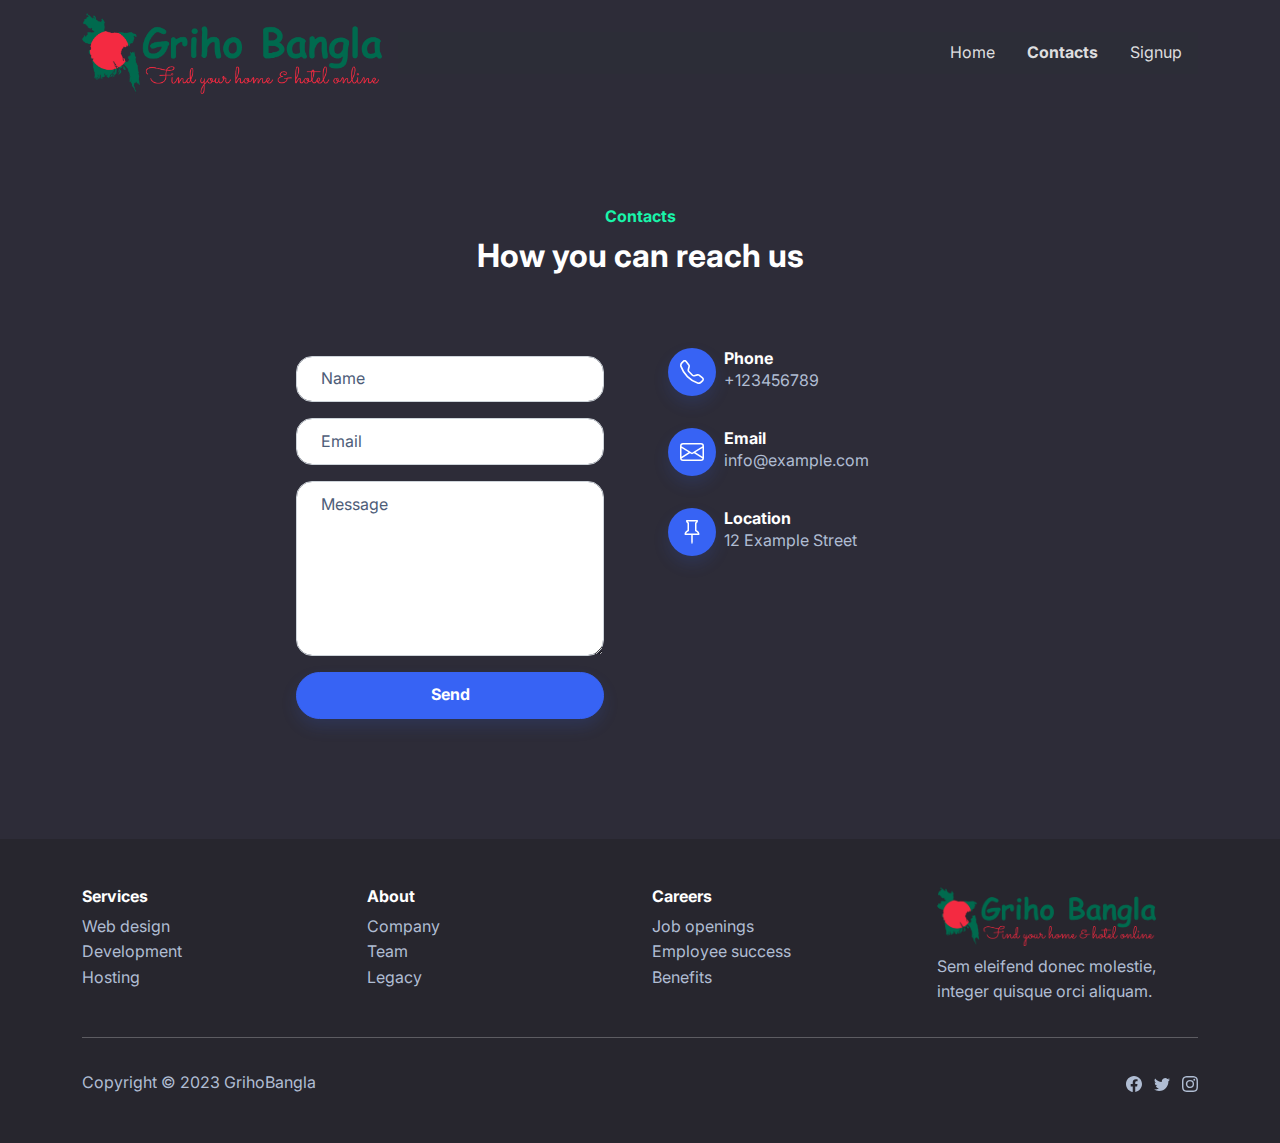
==== contacts.html @ 61078d5d "Initial Commit" ====
<!DOCTYPE html>
<html lang="en">

<head>
    <meta charset="utf-8">
    <meta name="viewport" content="width=device-width, initial-scale=1.0, shrink-to-fit=no">
    <title>Contacts - GrihoBangla</title>
    <link rel="stylesheet" href="assets/bootstrap/css/bootstrap.min.css">
    <link rel="stylesheet" href="https://fonts.googleapis.com/css?family=Inter:300italic,400italic,600italic,700italic,800italic,400,300,600,700,800&amp;display=swap">
    <link rel="stylesheet" href="assets/css/Projects-Grid-Horizontal-images.css">
    <link rel="stylesheet" href="assets/css/untitled.css">
</head>

<body>
    <nav class="navbar navbar-dark navbar-expand-lg py-3" id="mainNav" style="height: 107.5469px;">
        <div class="container"><a class="navbar-brand d-flex align-items-center" href="/"><img src="assets/img/griho_bangla_logo.png" style="width: 300px;"></a><button data-bs-toggle="collapse" class="navbar-toggler" data-bs-target="#navcol-1"><span class="visually-hidden">Toggle navigation</span><span class="navbar-toggler-icon"></span></button>
            <div class="collapse navbar-collapse text-end" id="navcol-1" style="transform: translateX(0px);background: #2c2d37;position: relative;right: 0px;z-index: 1000;/*align-items: end;*/">
                <ul class="navbar-nav ms-auto" style="margin: 0px;position: relative;right: 0px;transform: skew(0deg);">
                    <li class="nav-item"><a class="nav-link" href="index.html">Home</a></li>
                    <li class="nav-item"></li>
                    <li class="nav-item"></li>
                    <li class="nav-item"><a class="nav-link active" href="contacts.html">Contacts</a></li>
                    <li class="nav-item"></li>
                    <li class="nav-item"><a class="nav-link" href="signup.html">Signup</a></li>
                </ul>
            </div>
        </div>
    </nav>
    <section class="py-5">
        <div class="container py-5">
            <div class="row mb-5">
                <div class="col-md-8 col-xl-6 text-center mx-auto">
                    <p class="fw-bold text-success mb-2">Contacts</p>
                    <h2 class="fw-bold">How you can reach us</h2>
                </div>
            </div>
            <div class="row d-flex justify-content-center">
                <div class="col-md-6 col-xl-4">
                    <div>
                        <form class="p-3 p-xl-4" method="post">
                            <div class="mb-3"><input class="form-control" type="text" id="name-1" name="name" placeholder="Name"></div>
                            <div class="mb-3"><input class="form-control" type="email" id="email-1" name="email" placeholder="Email"></div>
                            <div class="mb-3"><textarea class="form-control" id="message-1" name="message" rows="6" placeholder="Message"></textarea></div>
                            <div><button class="btn btn-primary shadow d-block w-100" type="submit">Send </button></div>
                        </form>
                    </div>
                </div>
                <div class="col-md-4 col-xl-4 d-flex justify-content-center justify-content-xl-start">
                    <div class="d-flex flex-wrap flex-md-column justify-content-md-start align-items-md-start h-100">
                        <div class="d-flex align-items-center p-3">
                            <div class="bs-icon-md bs-icon-circle bs-icon-primary shadow d-flex flex-shrink-0 justify-content-center align-items-center d-inline-block bs-icon bs-icon-md"><svg xmlns="http://www.w3.org/2000/svg" width="1em" height="1em" fill="currentColor" viewBox="0 0 16 16" class="bi bi-telephone">
                                    <path d="M3.654 1.328a.678.678 0 0 0-1.015-.063L1.605 2.3c-.483.484-.661 1.169-.45 1.77a17.568 17.568 0 0 0 4.168 6.608 17.569 17.569 0 0 0 6.608 4.168c.601.211 1.286.033 1.77-.45l1.034-1.034a.678.678 0 0 0-.063-1.015l-2.307-1.794a.678.678 0 0 0-.58-.122l-2.19.547a1.745 1.745 0 0 1-1.657-.459L5.482 8.062a1.745 1.745 0 0 1-.46-1.657l.548-2.19a.678.678 0 0 0-.122-.58L3.654 1.328zM1.884.511a1.745 1.745 0 0 1 2.612.163L6.29 2.98c.329.423.445.974.315 1.494l-.547 2.19a.678.678 0 0 0 .178.643l2.457 2.457a.678.678 0 0 0 .644.178l2.189-.547a1.745 1.745 0 0 1 1.494.315l2.306 1.794c.829.645.905 1.87.163 2.611l-1.034 1.034c-.74.74-1.846 1.065-2.877.702a18.634 18.634 0 0 1-7.01-4.42 18.634 18.634 0 0 1-4.42-7.009c-.362-1.03-.037-2.137.703-2.877L1.885.511z"></path>
                                </svg></div>
                            <div class="px-2">
                                <h6 class="fw-bold mb-0">Phone</h6>
                                <p class="text-muted mb-0">+123456789</p>
                            </div>
                        </div>
                        <div class="d-flex align-items-center p-3">
                            <div class="bs-icon-md bs-icon-circle bs-icon-primary shadow d-flex flex-shrink-0 justify-content-center align-items-center d-inline-block bs-icon bs-icon-md"><svg xmlns="http://www.w3.org/2000/svg" width="1em" height="1em" fill="currentColor" viewBox="0 0 16 16" class="bi bi-envelope">
                                    <path fill-rule="evenodd" d="M0 4a2 2 0 0 1 2-2h12a2 2 0 0 1 2 2v8a2 2 0 0 1-2 2H2a2 2 0 0 1-2-2V4Zm2-1a1 1 0 0 0-1 1v.217l7 4.2 7-4.2V4a1 1 0 0 0-1-1H2Zm13 2.383-4.708 2.825L15 11.105V5.383Zm-.034 6.876-5.64-3.471L8 9.583l-1.326-.795-5.64 3.47A1 1 0 0 0 2 13h12a1 1 0 0 0 .966-.741ZM1 11.105l4.708-2.897L1 5.383v5.722Z"></path>
                                </svg></div>
                            <div class="px-2">
                                <h6 class="fw-bold mb-0">Email</h6>
                                <p class="text-muted mb-0">info@example.com</p>
                            </div>
                        </div>
                        <div class="d-flex align-items-center p-3">
                            <div class="bs-icon-md bs-icon-circle bs-icon-primary shadow d-flex flex-shrink-0 justify-content-center align-items-center d-inline-block bs-icon bs-icon-md"><svg xmlns="http://www.w3.org/2000/svg" width="1em" height="1em" fill="currentColor" viewBox="0 0 16 16" class="bi bi-pin">
                                    <path d="M4.146.146A.5.5 0 0 1 4.5 0h7a.5.5 0 0 1 .5.5c0 .68-.342 1.174-.646 1.479-.126.125-.25.224-.354.298v4.431l.078.048c.203.127.476.314.751.555C12.36 7.775 13 8.527 13 9.5a.5.5 0 0 1-.5.5h-4v4.5c0 .276-.224 1.5-.5 1.5s-.5-1.224-.5-1.5V10h-4a.5.5 0 0 1-.5-.5c0-.973.64-1.725 1.17-2.189A5.921 5.921 0 0 1 5 6.708V2.277a2.77 2.77 0 0 1-.354-.298C4.342 1.674 4 1.179 4 .5a.5.5 0 0 1 .146-.354zm1.58 1.408-.002-.001.002.001zm-.002-.001.002.001A.5.5 0 0 1 6 2v5a.5.5 0 0 1-.276.447h-.002l-.012.007-.054.03a4.922 4.922 0 0 0-.827.58c-.318.278-.585.596-.725.936h7.792c-.14-.34-.407-.658-.725-.936a4.915 4.915 0 0 0-.881-.61l-.012-.006h-.002A.5.5 0 0 1 10 7V2a.5.5 0 0 1 .295-.458 1.775 1.775 0 0 0 .351-.271c.08-.08.155-.17.214-.271H5.14c.06.1.133.191.214.271a1.78 1.78 0 0 0 .37.282z"></path>
                                </svg></div>
                            <div class="px-2">
                                <h6 class="fw-bold mb-0">Location</h6>
                                <p class="text-muted mb-0">12 Example Street</p>
                            </div>
                        </div>
                    </div>
                </div>
            </div>
        </div>
    </section>
    <footer class="bg-dark">
        <div class="container py-4 py-lg-5">
            <div class="row justify-content-center">
                <div class="col-sm-4 col-md-3 text-center text-lg-start d-flex flex-column">
                    <h3 class="fs-6 fw-bold">Services</h3>
                    <ul class="list-unstyled">
                        <li><a href="#">Web design</a></li>
                        <li><a href="#">Development</a></li>
                        <li><a href="#">Hosting</a></li>
                    </ul>
                </div>
                <div class="col-sm-4 col-md-3 text-center text-lg-start d-flex flex-column">
                    <h3 class="fs-6 fw-bold">About</h3>
                    <ul class="list-unstyled">
                        <li><a href="#">Company</a></li>
                        <li><a href="#">Team</a></li>
                        <li><a href="#">Legacy</a></li>
                    </ul>
                </div>
                <div class="col-sm-4 col-md-3 text-center text-lg-start d-flex flex-column">
                    <h3 class="fs-6 fw-bold">Careers</h3>
                    <ul class="list-unstyled">
                        <li><a href="#">Job openings</a></li>
                        <li><a href="#">Employee success</a></li>
                        <li><a href="#">Benefits</a></li>
                    </ul>
                </div>
                <div class="col-lg-3 text-center text-lg-start d-flex flex-column align-items-center order-first align-items-lg-start order-lg-last">
                    <div class="fw-bold d-flex align-items-center mb-2"><img src="assets/img/griho_bangla_logo.png" style="width: 219px;"></div>
                    <p class="text-muted">Sem eleifend donec molestie, integer quisque orci aliquam.</p>
                </div>
            </div>
            <hr>
            <div class="text-muted d-flex justify-content-between align-items-center pt-3">
                <p class="mb-0">Copyright © 2023 GrihoBangla</p>
                <ul class="list-inline mb-0">
                    <li class="list-inline-item"><svg xmlns="http://www.w3.org/2000/svg" width="1em" height="1em" fill="currentColor" viewBox="0 0 16 16" class="bi bi-facebook">
                            <path d="M16 8.049c0-4.446-3.582-8.05-8-8.05C3.58 0-.002 3.603-.002 8.05c0 4.017 2.926 7.347 6.75 7.951v-5.625h-2.03V8.05H6.75V6.275c0-2.017 1.195-3.131 3.022-3.131.876 0 1.791.157 1.791.157v1.98h-1.009c-.993 0-1.303.621-1.303 1.258v1.51h2.218l-.354 2.326H9.25V16c3.824-.604 6.75-3.934 6.75-7.951z"></path>
                        </svg></li>
                    <li class="list-inline-item"><svg xmlns="http://www.w3.org/2000/svg" width="1em" height="1em" fill="currentColor" viewBox="0 0 16 16" class="bi bi-twitter">
                            <path d="M5.026 15c6.038 0 9.341-5.003 9.341-9.334 0-.14 0-.282-.006-.422A6.685 6.685 0 0 0 16 3.542a6.658 6.658 0 0 1-1.889.518 3.301 3.301 0 0 0 1.447-1.817 6.533 6.533 0 0 1-2.087.793A3.286 3.286 0 0 0 7.875 6.03a9.325 9.325 0 0 1-6.767-3.429 3.289 3.289 0 0 0 1.018 4.382A3.323 3.323 0 0 1 .64 6.575v.045a3.288 3.288 0 0 0 2.632 3.218 3.203 3.203 0 0 1-.865.115 3.23 3.23 0 0 1-.614-.057 3.283 3.283 0 0 0 3.067 2.277A6.588 6.588 0 0 1 .78 13.58a6.32 6.32 0 0 1-.78-.045A9.344 9.344 0 0 0 5.026 15z"></path>
                        </svg></li>
                    <li class="list-inline-item"><svg xmlns="http://www.w3.org/2000/svg" width="1em" height="1em" fill="currentColor" viewBox="0 0 16 16" class="bi bi-instagram">
                            <path d="M8 0C5.829 0 5.556.01 4.703.048 3.85.088 3.269.222 2.76.42a3.917 3.917 0 0 0-1.417.923A3.927 3.927 0 0 0 .42 2.76C.222 3.268.087 3.85.048 4.7.01 5.555 0 5.827 0 8.001c0 2.172.01 2.444.048 3.297.04.852.174 1.433.372 1.942.205.526.478.972.923 1.417.444.445.89.719 1.416.923.51.198 1.09.333 1.942.372C5.555 15.99 5.827 16 8 16s2.444-.01 3.298-.048c.851-.04 1.434-.174 1.943-.372a3.916 3.916 0 0 0 1.416-.923c.445-.445.718-.891.923-1.417.197-.509.332-1.09.372-1.942C15.99 10.445 16 10.173 16 8s-.01-2.445-.048-3.299c-.04-.851-.175-1.433-.372-1.941a3.926 3.926 0 0 0-.923-1.417A3.911 3.911 0 0 0 13.24.42c-.51-.198-1.092-.333-1.943-.372C10.443.01 10.172 0 7.998 0h.003zm-.717 1.442h.718c2.136 0 2.389.007 3.232.046.78.035 1.204.166 1.486.275.373.145.64.319.92.599.28.28.453.546.598.92.11.281.24.705.275 1.485.039.843.047 1.096.047 3.231s-.008 2.389-.047 3.232c-.035.78-.166 1.203-.275 1.485a2.47 2.47 0 0 1-.599.919c-.28.28-.546.453-.92.598-.28.11-.704.24-1.485.276-.843.038-1.096.047-3.232.047s-2.39-.009-3.233-.047c-.78-.036-1.203-.166-1.485-.276a2.478 2.478 0 0 1-.92-.598 2.48 2.48 0 0 1-.6-.92c-.109-.281-.24-.705-.275-1.485-.038-.843-.046-1.096-.046-3.233 0-2.136.008-2.388.046-3.231.036-.78.166-1.204.276-1.486.145-.373.319-.64.599-.92.28-.28.546-.453.92-.598.282-.11.705-.24 1.485-.276.738-.034 1.024-.044 2.515-.045v.002zm4.988 1.328a.96.96 0 1 0 0 1.92.96.96 0 0 0 0-1.92zm-4.27 1.122a4.109 4.109 0 1 0 0 8.217 4.109 4.109 0 0 0 0-8.217zm0 1.441a2.667 2.667 0 1 1 0 5.334 2.667 2.667 0 0 1 0-5.334z"></path>
                        </svg></li>
                </ul>
            </div>
        </div>
    </footer>
    <script src="https://cdn.jsdelivr.net/npm/bootstrap@5.2.3/dist/js/bootstrap.bundle.min.js"></script>
    <script src="assets/js/bs-init.js"></script>
    <script src="assets/js/bold-and-dark.js"></script>
    <script src="assets/js/config.js"></script>
</body>

</html>
---- assets/css/Projects-Grid-Horizontal-images.css ----
.fit-cover {
  object-fit: cover;
}

.dropdown {
  margin-bottom: 1rem;
}

.dropdown-btn {
  width: 100%;
  border-radius: 1rem;
}

.dd-menu {
  width: 100%;
  text-align: center;
}

select {
  margin-bottom: .7rem;
}

.required {
  color: red;
  margin-left: 0.3rem;
}

.form-check {
  margin-top: 1rem;
}
---- assets/css/untitled.css ----
#main-button {
  position: relative;
  left: 50%;
  transform: translateX(-50%);
}

.ad-details-btn {
  position: relative;
  left: 50%;
  transform: translateX(-50%);
  margin-top: 1rem;
}

.result-card {
  position: relative;
  left: 50%;
  transform: translateX(-50%);
  margin-bottom: 2rem;
}

.price-tag {
  position: relative;
  text-align: center;
}

.ad-btn {
  position: relative;
  left: 50%;
  transform: translateX(-50%);
}
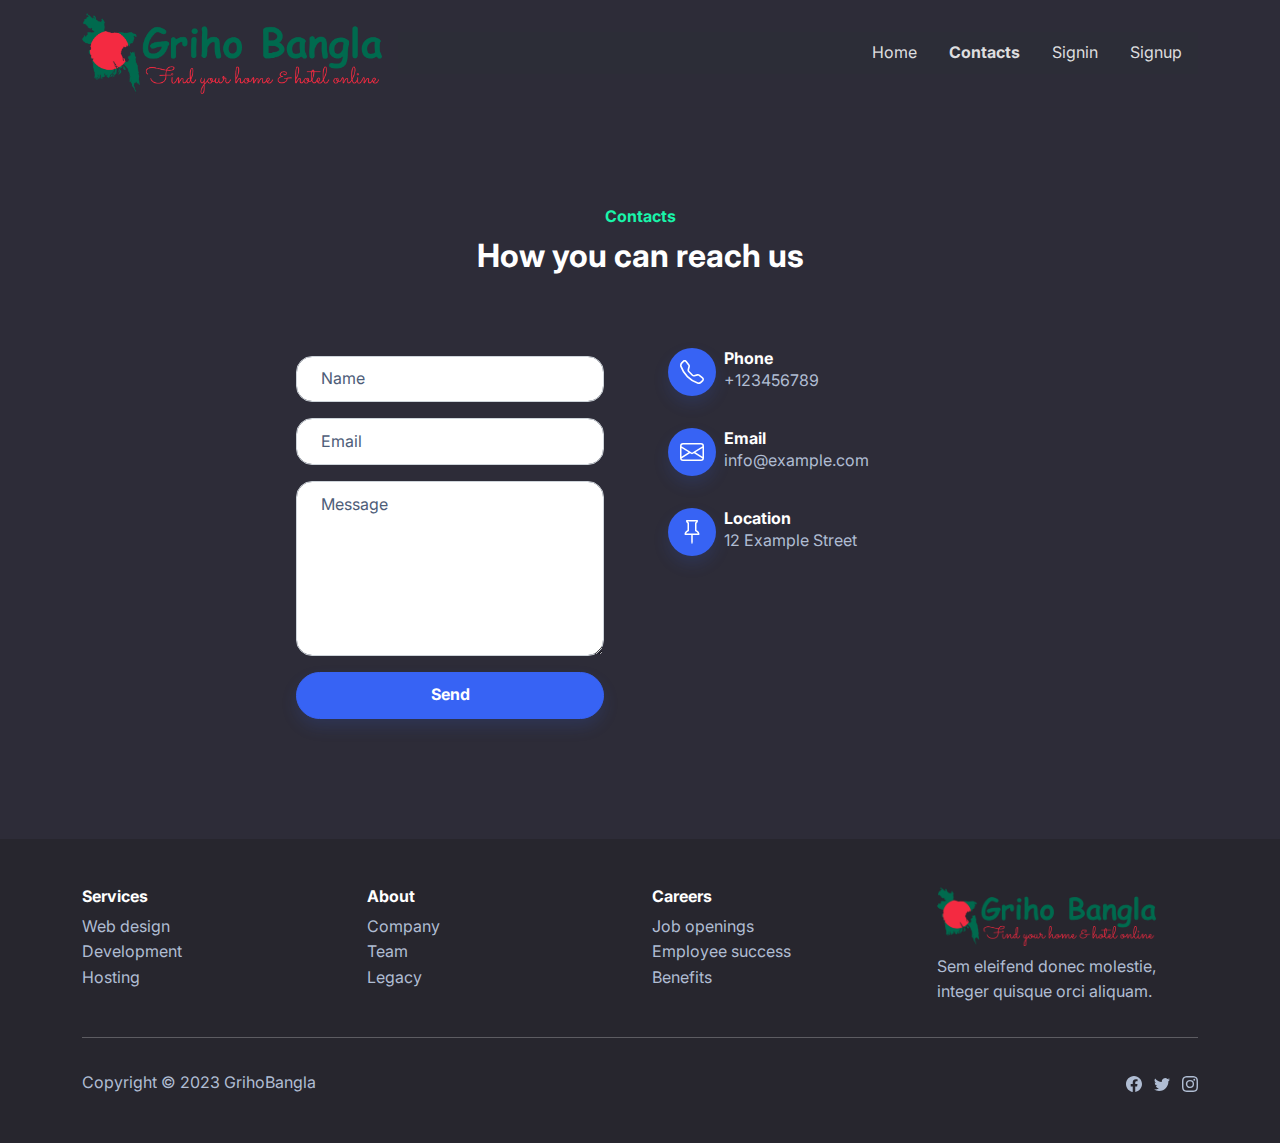
==== commit 428eed6b: "Update" ====
--- a/contacts.html
+++ b/contacts.html
@@ -20,8 +20,8 @@
                     <li class="nav-item"></li>
                     <li class="nav-item"></li>
                     <li class="nav-item"><a class="nav-link active" href="contacts.html">Contacts</a></li>
-                    <li class="nav-item"></li>
-                    <li class="nav-item"><a class="nav-link" href="signup.html">Signup</a></li>
+                    <li class="nav-item"><a class="nav-link" id="signin-link" href="/login.html">Signin</a></li>
+                    <li class="nav-item"><a class="nav-link" id="signup-link" href="signup.html">Signup</a></li>
                 </ul>
             </div>
         </div>
--- a/assets/css/Projects-Grid-Horizontal-images.css
+++ b/assets/css/Projects-Grid-Horizontal-images.css
@@ -29,3 +29,10 @@
   margin-top: 1rem;
 }
 
+#create-ad-btn {
+  position: relative;
+  left: 50%;
+  transform: translateX(-50%);
+  margin-top: 16px;
+}
+
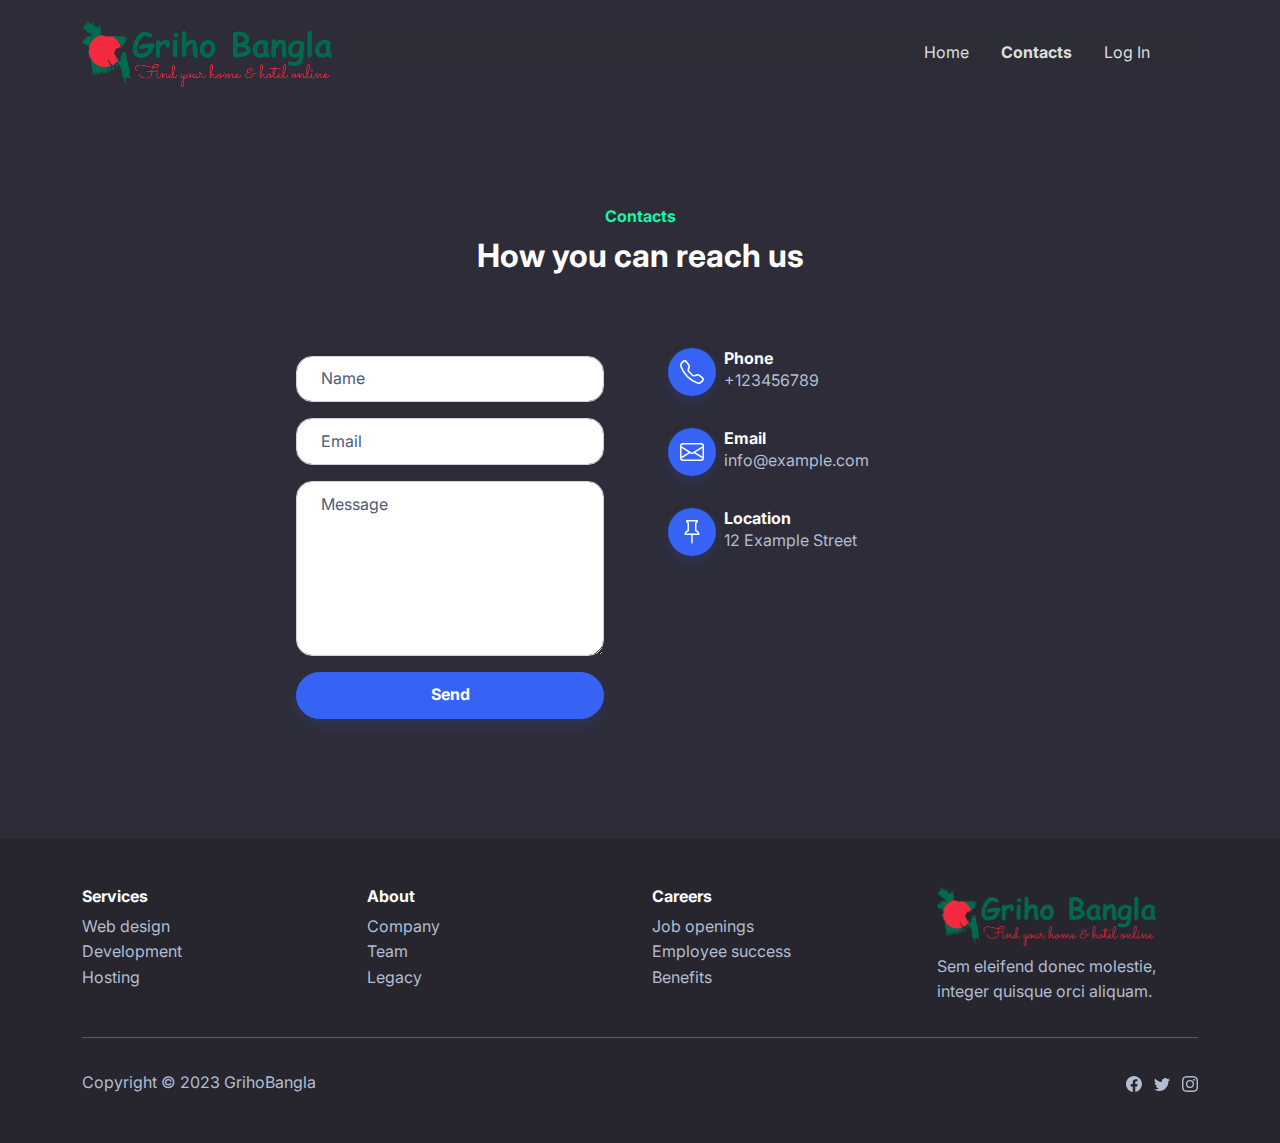
==== commit 9cbe7d38: "UI Update" ====
--- a/contacts.html
+++ b/contacts.html
@@ -13,15 +13,15 @@
 
 <body>
     <nav class="navbar navbar-dark navbar-expand-lg py-3" id="mainNav" style="height: 107.5469px;">
-        <div class="container"><a class="navbar-brand d-flex align-items-center" href="/"><img src="assets/img/griho_bangla_logo.png" style="width: 300px;"></a><button data-bs-toggle="collapse" class="navbar-toggler" data-bs-target="#navcol-1"><span class="visually-hidden">Toggle navigation</span><span class="navbar-toggler-icon"></span></button>
+        <div class="container"><a class="navbar-brand d-flex align-items-center" href="/"><img src="assets/img/griho_bangla_logo.png" style="width: 250px;"></a><button data-bs-toggle="collapse" class="navbar-toggler" data-bs-target="#navcol-1"><span class="visually-hidden">Toggle navigation</span><span class="navbar-toggler-icon"></span></button>
             <div class="collapse navbar-collapse text-end" id="navcol-1" style="transform: translateX(0px);background: #2c2d37;position: relative;right: 0px;z-index: 1000;/*align-items: end;*/">
                 <ul class="navbar-nav ms-auto" style="margin: 0px;position: relative;right: 0px;transform: skew(0deg);">
                     <li class="nav-item"><a class="nav-link" href="index.html">Home</a></li>
                     <li class="nav-item"></li>
                     <li class="nav-item"></li>
                     <li class="nav-item"><a class="nav-link active" href="contacts.html">Contacts</a></li>
-                    <li class="nav-item"><a class="nav-link" id="signin-link" href="/login.html">Signin</a></li>
-                    <li class="nav-item"><a class="nav-link" id="signup-link" href="signup.html">Signup</a></li>
+                    <li class="nav-item"><a class="nav-link" id="signin-link" href="/login.html">Log In</a></li>
+                    <li class="nav-item"><a class="nav-link" id="signup-link" href="signup.html"></a></li>
                 </ul>
             </div>
         </div>
@@ -129,7 +129,6 @@
         </div>
     </footer>
     <script src="https://cdn.jsdelivr.net/npm/bootstrap@5.2.3/dist/js/bootstrap.bundle.min.js"></script>
-    <script src="assets/js/bs-init.js"></script>
     <script src="assets/js/bold-and-dark.js"></script>
     <script src="assets/js/config.js"></script>
 </body>
